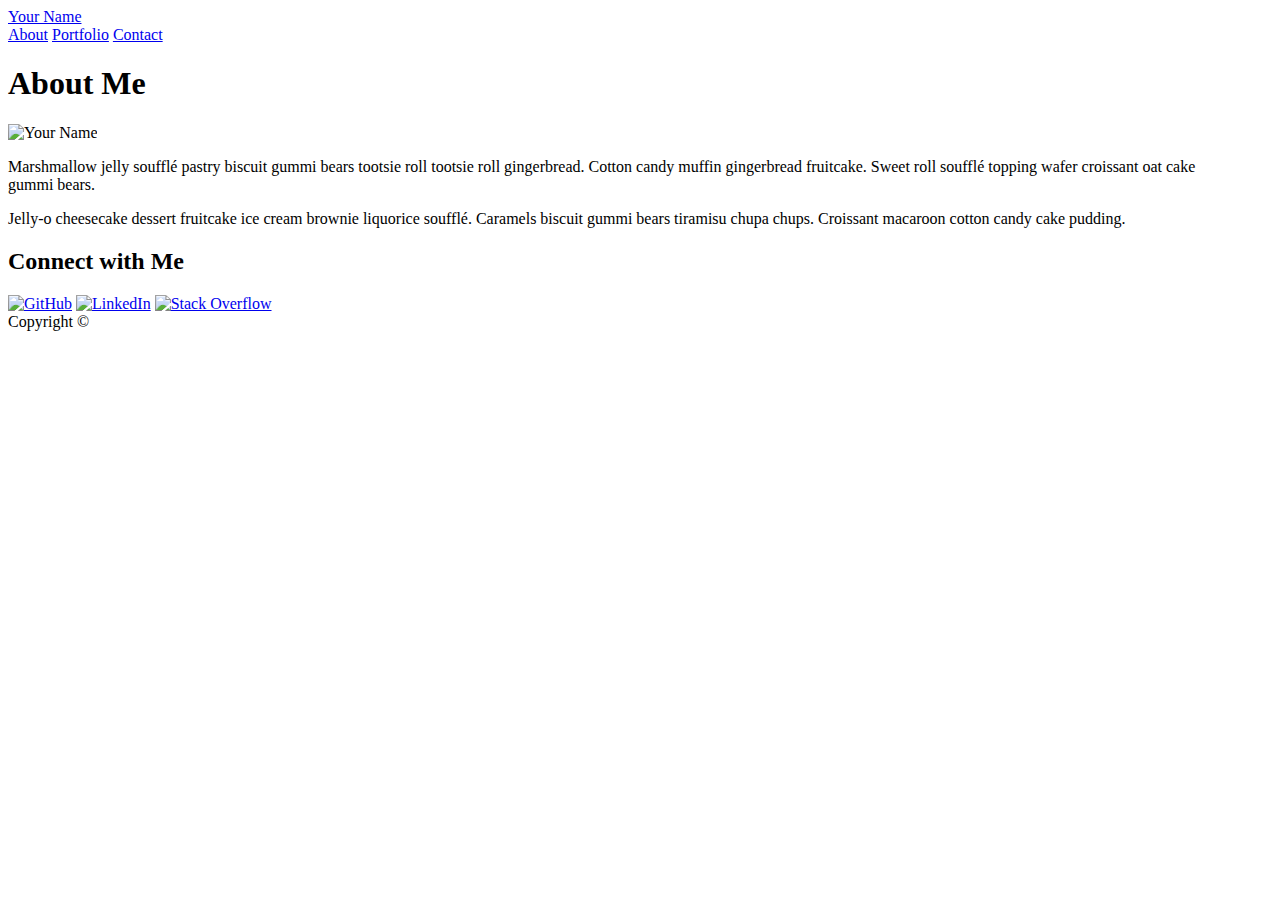
==== index.html @ f3d43f0e "rep creation" ====
<!doctype html>
<html lang="en-us">
<head>
  <meta charset="UTF-8">
  <title>About | Your Name</title>
  <link rel="stylesheet" type="text/css" href="assets!/css/reset.css">
  <link rel="stylesheet" type="text/css" href="assets!/css/style.css">
</head>
<body>
  <header id="masthead">
    <div class="container">
      <a href="index.html" id="logo">Your Name</a>
      <nav>
        <a href="index.html">About</a>
        <a href="portfolio.html">Portfolio</a>
        <a href="contact.html">Contact</a>
      </nav>
    </div>
  </header>
  <div id="main-container" class="container">
    <section class="main-section">
      <h1>About Me</h1>
      <img src="assets/images/cat.jpg" class="auth-image" alt="Your Name">
      <p>Marshmallow jelly souffl&eacute; pastry biscuit gummi bears tootsie roll tootsie roll gingerbread. Cotton candy muffin gingerbread fruitcake. Sweet roll souffl&eacute; topping wafer croissant oat cake gummi&nbsp;bears.</p>
      <p>Jelly-o cheesecake dessert fruitcake ice cream brownie liquorice souffl&eacute;. Caramels biscuit gummi bears tiramisu chupa chups. Croissant macaroon cotton candy cake pudding.</p>
    </section>
    <section class="sidebar">
      <div id="connect">
        <h2>Connect with Me</h2>
        <a href="#"><img src="assets/images/github-128.png" class="social" alt="GitHub" /></a>
        <a href="#"><img src="assets/images/linkedin-128.png" class="social" alt="LinkedIn" /></a>
        <a href="#"><img src="assets/images/stackoverflow-128.png" class="social" alt="Stack Overflow" /></a>
      </div>
    </section>
  </div>
  <footer>
    <div class="container">
      Copyright &copy; 
    </div>
  </footer>
</body>
</html>
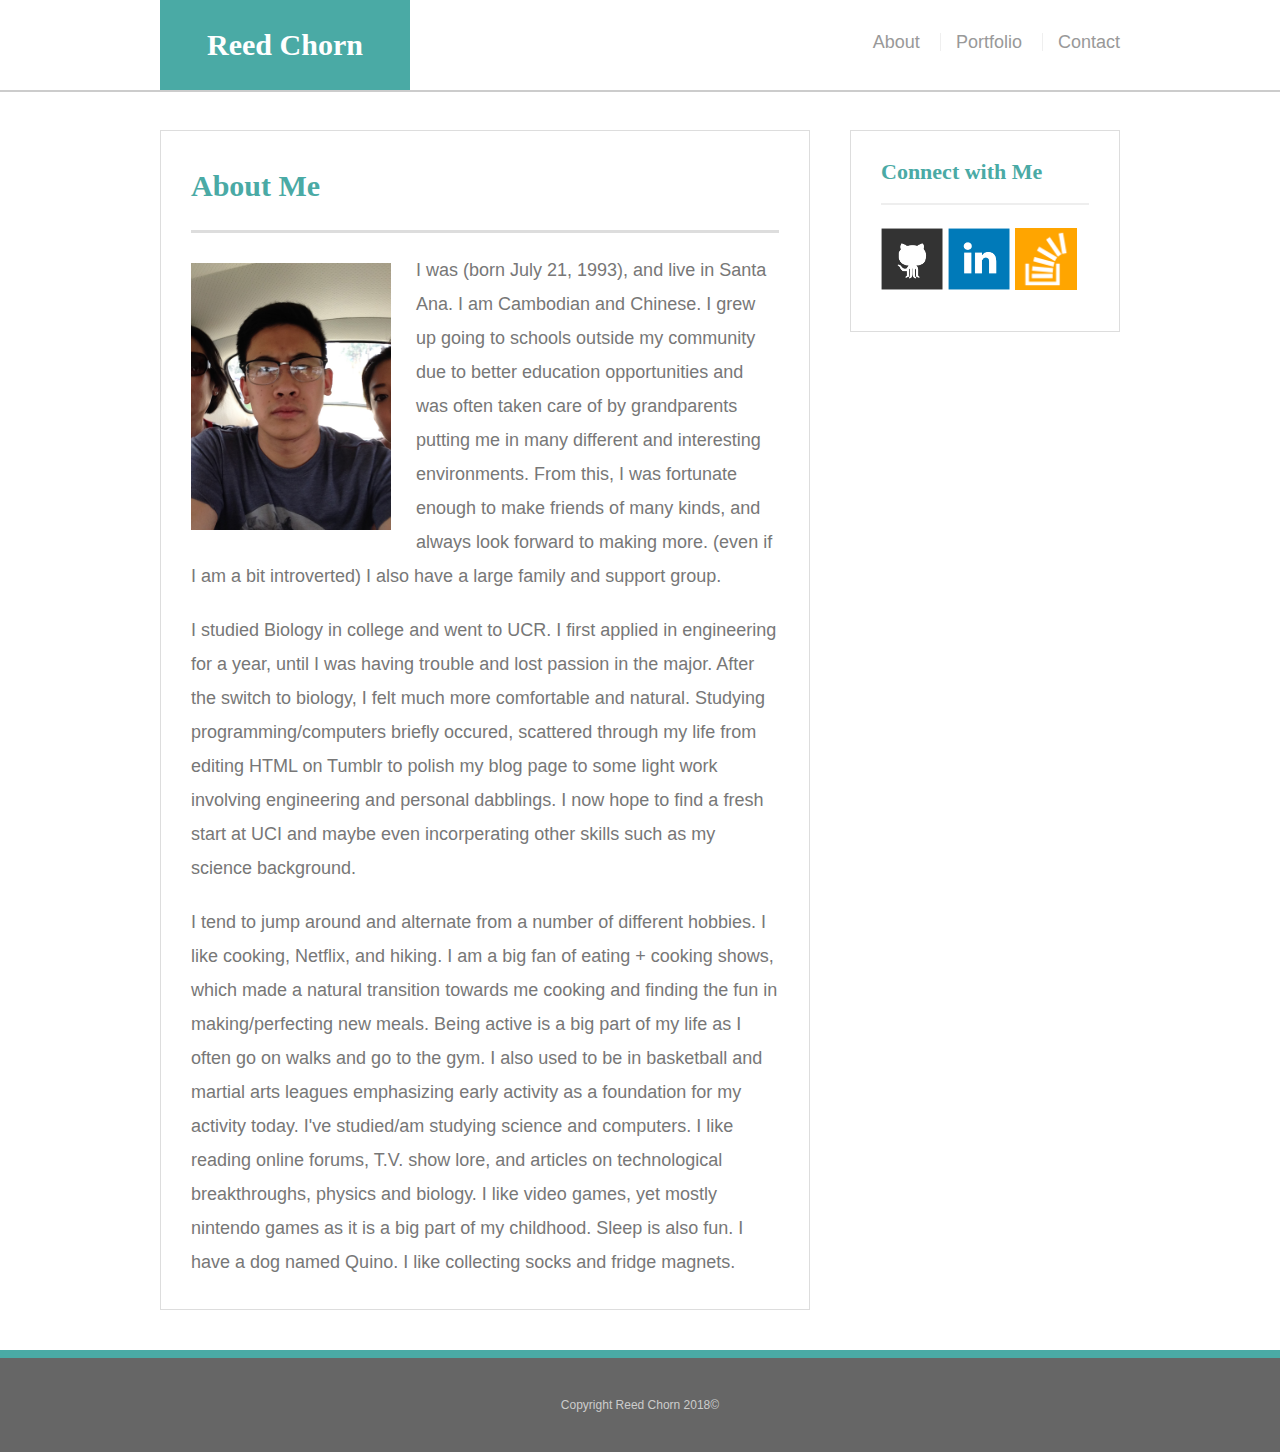
==== commit 08a43791: "final responsive changes" ====
--- a/index.html
+++ b/index.html
@@ -2,14 +2,15 @@
 <html lang="en-us">
 <head>
   <meta charset="UTF-8">
-  <title>About | Your Name</title>
-  <link rel="stylesheet" type="text/css" href="assets!/css/reset.css">
-  <link rel="stylesheet" type="text/css" href="assets!/css/style.css">
+  <title>About | Reed Chorn</title>
+  <link rel="stylesheet" type="text/css" href="assets/css/reset.css">
+  <link rel="stylesheet" type="text/css" href="assets/css/style.css">
+  <meta name="viewport" content="width=device-width, initial-scale=1.0">
 </head>
 <body>
   <header id="masthead">
     <div class="container">
-      <a href="index.html" id="logo">Your Name</a>
+      <a href="index.html" id="logo">Reed Chorn</a>
       <nav>
         <a href="index.html">About</a>
         <a href="portfolio.html">Portfolio</a>
@@ -20,22 +21,47 @@
   <div id="main-container" class="container">
     <section class="main-section">
       <h1>About Me</h1>
-      <img src="assets/images/cat.jpg" class="auth-image" alt="Your Name">
-      <p>Marshmallow jelly souffl&eacute; pastry biscuit gummi bears tootsie roll tootsie roll gingerbread. Cotton candy muffin gingerbread fruitcake. Sweet roll souffl&eacute; topping wafer croissant oat cake gummi&nbsp;bears.</p>
-      <p>Jelly-o cheesecake dessert fruitcake ice cream brownie liquorice souffl&eacute;. Caramels biscuit gummi bears tiramisu chupa chups. Croissant macaroon cotton candy cake pudding.</p>
+      <img src="assets/images/myface.jpg" class="auth-image" alt="Your Name">
+      <p>
+        I was (born July 21, 1993), and live in Santa Ana. I am Cambodian and Chinese.
+        I grew up going to schools outside my community due to better education 
+        opportunities and was often taken care of by grandparents putting me in many different
+        and interesting environments. From this, I was fortunate enough to make friends of many
+        kinds, and always look forward to making more. (even if I am a bit introverted) I also
+        have a large family and support group. 
+    </p>
+    <p>
+        I studied Biology in college and went to UCR. I first applied in engineering for a
+        year, until I was having trouble and lost passion in the major. After the switch to
+        biology, I felt much more comfortable and natural. Studying programming/computers briefly
+        occured, scattered through my life from editing HTML on Tumblr to polish my blog page to
+        some light work involving engineering and personal dabblings. I now hope to find a fresh start
+        at UCI and maybe even incorperating other skills such as my science background. 
+    </p>
+    <p>
+        I tend to jump around and alternate from a number of different hobbies. 
+        I like cooking, Netflix, and hiking. I am a big fan of eating + cooking shows, which
+        made a natural transition towards me cooking and finding the fun in making/perfecting new meals.
+        Being active is a big part of my life as I often go on walks and go to the gym. I also used to be
+        in basketball and martial arts leagues emphasizing early activity as a foundation for my activity today.
+        I've studied/am studying science and computers. I like reading online forums, T.V. show lore, and 
+        articles on technological breakthroughs, physics and biology. 
+        I like video games, yet mostly nintendo games as it is a big part of my childhood. 
+        Sleep is also fun. I have a dog named Quino. I like collecting socks and fridge magnets.	
+    </p>
     </section>
     <section class="sidebar">
       <div id="connect">
         <h2>Connect with Me</h2>
-        <a href="#"><img src="assets/images/github-128.png" class="social" alt="GitHub" /></a>
-        <a href="#"><img src="assets/images/linkedin-128.png" class="social" alt="LinkedIn" /></a>
-        <a href="#"><img src="assets/images/stackoverflow-128.png" class="social" alt="Stack Overflow" /></a>
+        <a href="https://github.com/ReedChorn"><img src="assets/images/github-128.png" class="social" alt="GitHub" /></a>
+        <a href="https://www.linkedin.com/in/reedphyrage-chorn"><img src="assets/images/linkedin-128.png" class="social" alt="LinkedIn" /></a>
+        <a href="https://stackoverflow.com/users/9286470/reed-chorn"><img src="assets/images/stackoverflow-128.png" class="social" alt="Stack Overflow" /></a>
       </div>
     </section>
   </div>
   <footer>
     <div class="container">
-      Copyright &copy; 
+      Copyright Reed Chorn 2018&copy; 
     </div>
   </footer>
 </body>
--- a/assets/css/style.css
+++ b/assets/css/style.css
@@ -0,0 +1,235 @@
+body {
+    font-family: Arial, "Helvetica Neue", Helvetica, sans-serif;
+    font-size: 18px;
+    line-height: 34px;
+    color: #777;
+    background: url("../images/concrete_seamless.png");
+  }
+  * {
+    box-sizing: border-box;
+  }
+  /* general */
+  .container {
+    width: 100%;
+    max-width: 960px;
+    margin: 0 auto;
+    clear: both;
+  }
+  h1,
+  h2,
+  h3,
+  p {
+    margin-bottom: 20px;
+  }
+  p:last-child {
+    margin-bottom: 0;
+  }
+  h1,
+  h2,
+  h3 {
+    font-family: Georgia, Times, "Times New Roman", serif;
+    font-weight: 700;
+    color: #4aaaa5;
+  }
+  h1 {
+    padding-bottom: 20px;
+    font-size: 30px;
+    line-height: 49px;
+    border-bottom: 3px solid #ddd;
+  }
+  h2,
+  h3 {
+    font-size: 22px;
+  }
+  /* header */
+  #masthead {
+    position: fixed;
+    z-index: 99;
+    width: 100%;
+    margin: 0 0 30px;
+    overflow: auto;
+    color: #fff;
+    background: #fff;
+    border-bottom: 2px solid #ccc;
+  }
+  #logo {
+    float: left;
+    width: 250px;
+    height: 90px;
+    font-family: Georgia, Times, "Times New Roman", serif;
+    font-size: 30px;
+    font-weight: 700;
+    line-height: 90px;
+    color: #fff;
+    text-align: center;
+    text-decoration: none;
+    background: #4aaaa5;
+  }
+  nav {
+    float: right;
+    margin-top: 25px;
+  }
+  nav a {
+    display: inline-block;
+    padding-left: 15px;
+    margin-left: 15px;
+    line-height: 18px;
+    color: #999;
+    text-decoration: none;
+    border-left: 1px solid #efefef;
+  }
+  nav a:first-child {
+    border-left: 0 none;
+  }
+  /* footer */
+  footer {
+    padding: 30px 0;
+    clear: both;
+    font-size: 12px;
+    color: #fff;
+    color: #ccc;
+    text-align: center;
+    background: #666;
+    border-top: 8px solid #4aaaa5;
+  }
+  /* sidebar */
+  .sidebar {
+    float: right;
+    width: 100%;
+    max-width: 270px;
+    padding: 30px;
+    margin-bottom: 20px;
+    background: #fff;
+    border: 1px solid #ddd;
+  }
+  h3,
+  .sidebar h2 {
+    padding-bottom: 20px;
+    margin-bottom: 15px;
+    line-height: 22px;
+    border-bottom: 2px solid #eee;
+  }
+  .social {
+    width: 62px;
+    height: 62px;
+    margin-top: 8px;
+    margin-right: 5px;
+  }
+  .social:last-child {
+    margin-right: 0;
+  }
+  /* main */
+  #main-container {
+    padding-top: 130px;
+  }
+  .main-section {
+    float: left;
+    width: 100%;
+    max-width: 650px;
+    padding: 30px;
+    margin: 0 0 40px;
+    background: #fff;
+    border: 1px solid #ddd;
+  }
+  /* portfolio page */
+  .work {
+    position: relative;
+    float: left;
+    width: 274px;
+    margin: 20px 0 25px;
+    overflow: auto;
+  }
+  .work:nth-child(even) {
+    margin-right: 40px;
+  }
+  .work img {
+    width: 100%;
+    border: 0 none;
+    opacity: 0.8;
+  }
+  .work h3 {
+    position: absolute;
+    bottom: 20px;
+    width: 100%;
+    padding: 15px;
+    margin-bottom: 0;
+    font-weight: 300;
+    line-height: 30px;
+    color: #fff;
+    text-align: center;
+    background: #4aaaa5;
+    border-bottom: 0;
+  }
+  .auth-image {
+    float: left;
+    width: 200px;
+    height: auto;
+    margin-top: 10px;
+    margin-right: 25px;
+  }
+  /* contact page */
+  #contact-form ul {
+    margin-bottom: 20px;
+  }
+  #contact-form li {
+    margin-bottom: 10px;
+  }
+  label,
+  input[type=text],
+  input[type=email],
+  textarea {
+    display: block;
+    width: 100%;
+  }
+  input[type=text],
+  input[type=email],
+  textarea {
+    height: 35px;
+    padding: 0 10px;
+    font-size: 14px;
+    border: 1px solid #ddd;
+  }
+  textarea {
+    height: 200px;
+  }
+  input[type=submit] {
+    padding: 10px 30px;
+    font-size: 18px;
+    color: #fff;
+    cursor: pointer;
+    background: #4aaaa5;
+    border: 0 none;
+  }
+  [class*="col-"] {
+    width: 100%;
+}
+@media only screen and (min-width: 600px) {
+    /* For tablets: */
+    .col-m-1 {width: 8.33%;}
+    .col-m-2 {width: 16.66%;}
+    .col-m-3 {width: 25%;}
+    .col-m-4 {width: 33.33%;}
+    .col-m-5 {width: 41.66%;}
+    .col-m-6 {width: 50%;}
+    .col-m-7 {width: 58.33%;}
+    .col-m-8 {width: 66.66%;}
+    .col-m-9 {width: 75%;}
+    .col-m-10 {width: 83.33%;}
+    .col-m-11 {width: 91.66%;}
+    .col-m-12 {width: 100%;}
+}
+@media only screen and (min-width: 768px) {
+    /* For desktop: */
+    .col-1 {width: 8.33%;}
+    .col-2 {width: 16.66%;}
+    .col-3 {width: 25%;}
+    .col-4 {width: 33.33%;}
+    .col-5 {width: 41.66%;}
+    .col-6 {width: 50%;}
+    .col-7 {width: 58.33%;}
+    .col-8 {width: 66.66%;}
+    .col-9 {width: 75%;}
+    .col-10 {width: 83.33%;}
+    .col-11 {width: 91.66%;}
+    .col-12 {width: 100%;}
+}